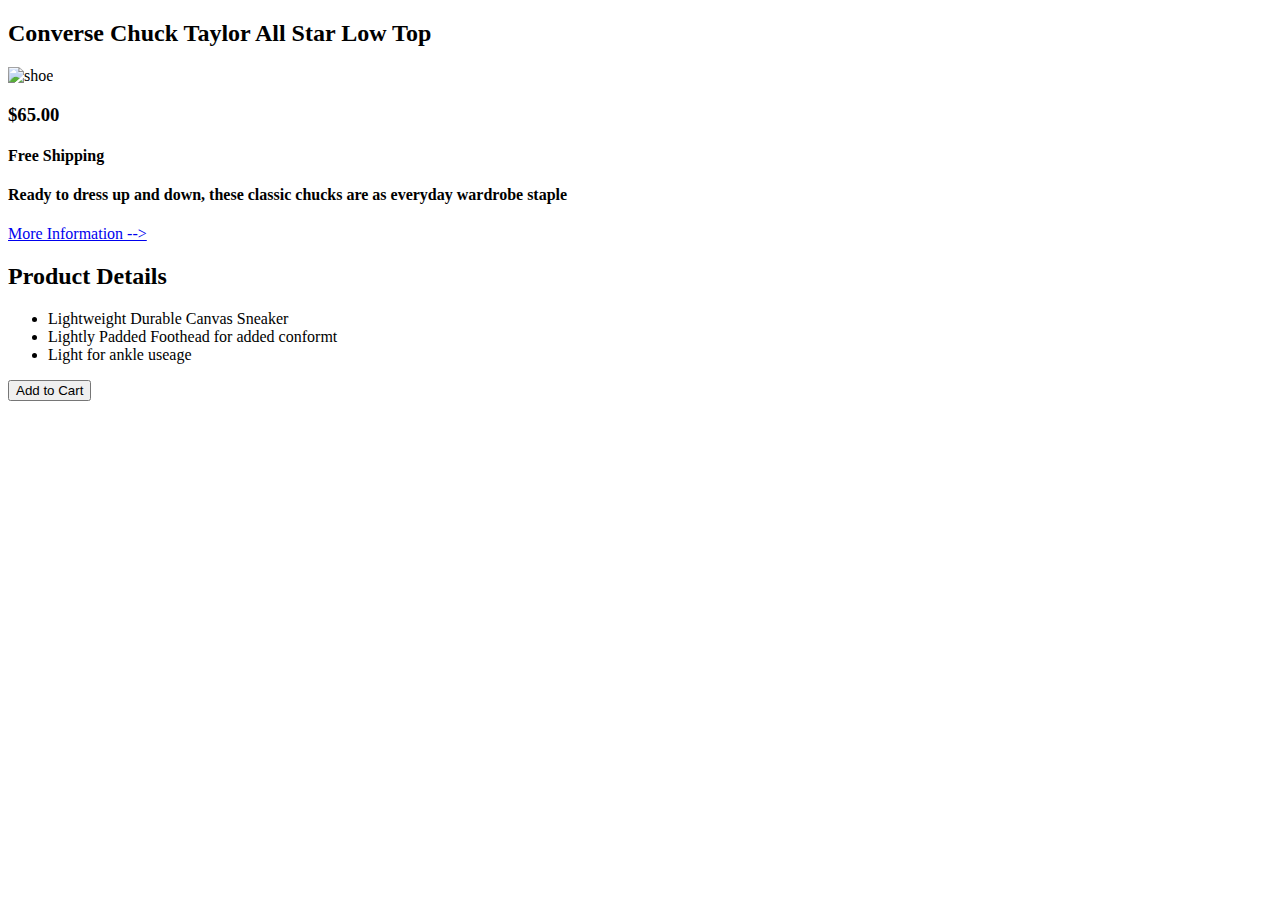
==== index.html @ b7d409ef "Add files via upload" ====
<!DOCTYPE html>
<html lang="en">
<head>
    <meta charset="UTF-8">
    <meta name="viewport" content="width=device-width, initial-scale=1.0">
    <title>challenge</title>
    <link rel="stylesheet" href="style.css">
</head>
<body>
    <div class="container">
    <header>
        <h2>Converse Chuck Taylor All Star Low Top</h2>
    </header>
    <section>
        <img src="shoe.jpg" alt="shoe"
        width="250"
        height="250"
        />
        <h3>$65.00</h3>
        <h4 class="free-ship"> Free Shipping</h4>
        <h4>Ready to dress up and down, these classic chucks are as everyday wardrobe staple</h4>
        <a href="#more" class="link">More Information --> </a>
    </section>
    
    <article>
        <h2 class="product">Product Details</h2>
        <ul>
            <li>Lightweight Durable Canvas Sneaker</li>
            <li>Lightly Padded Foothead for added conformt</li>
            <li>Light for ankle useage</li>
        </ul>
    </article>
    <footer>
        <button>Add to Cart</button>
    </footer>
    </div>


</body>
</html>
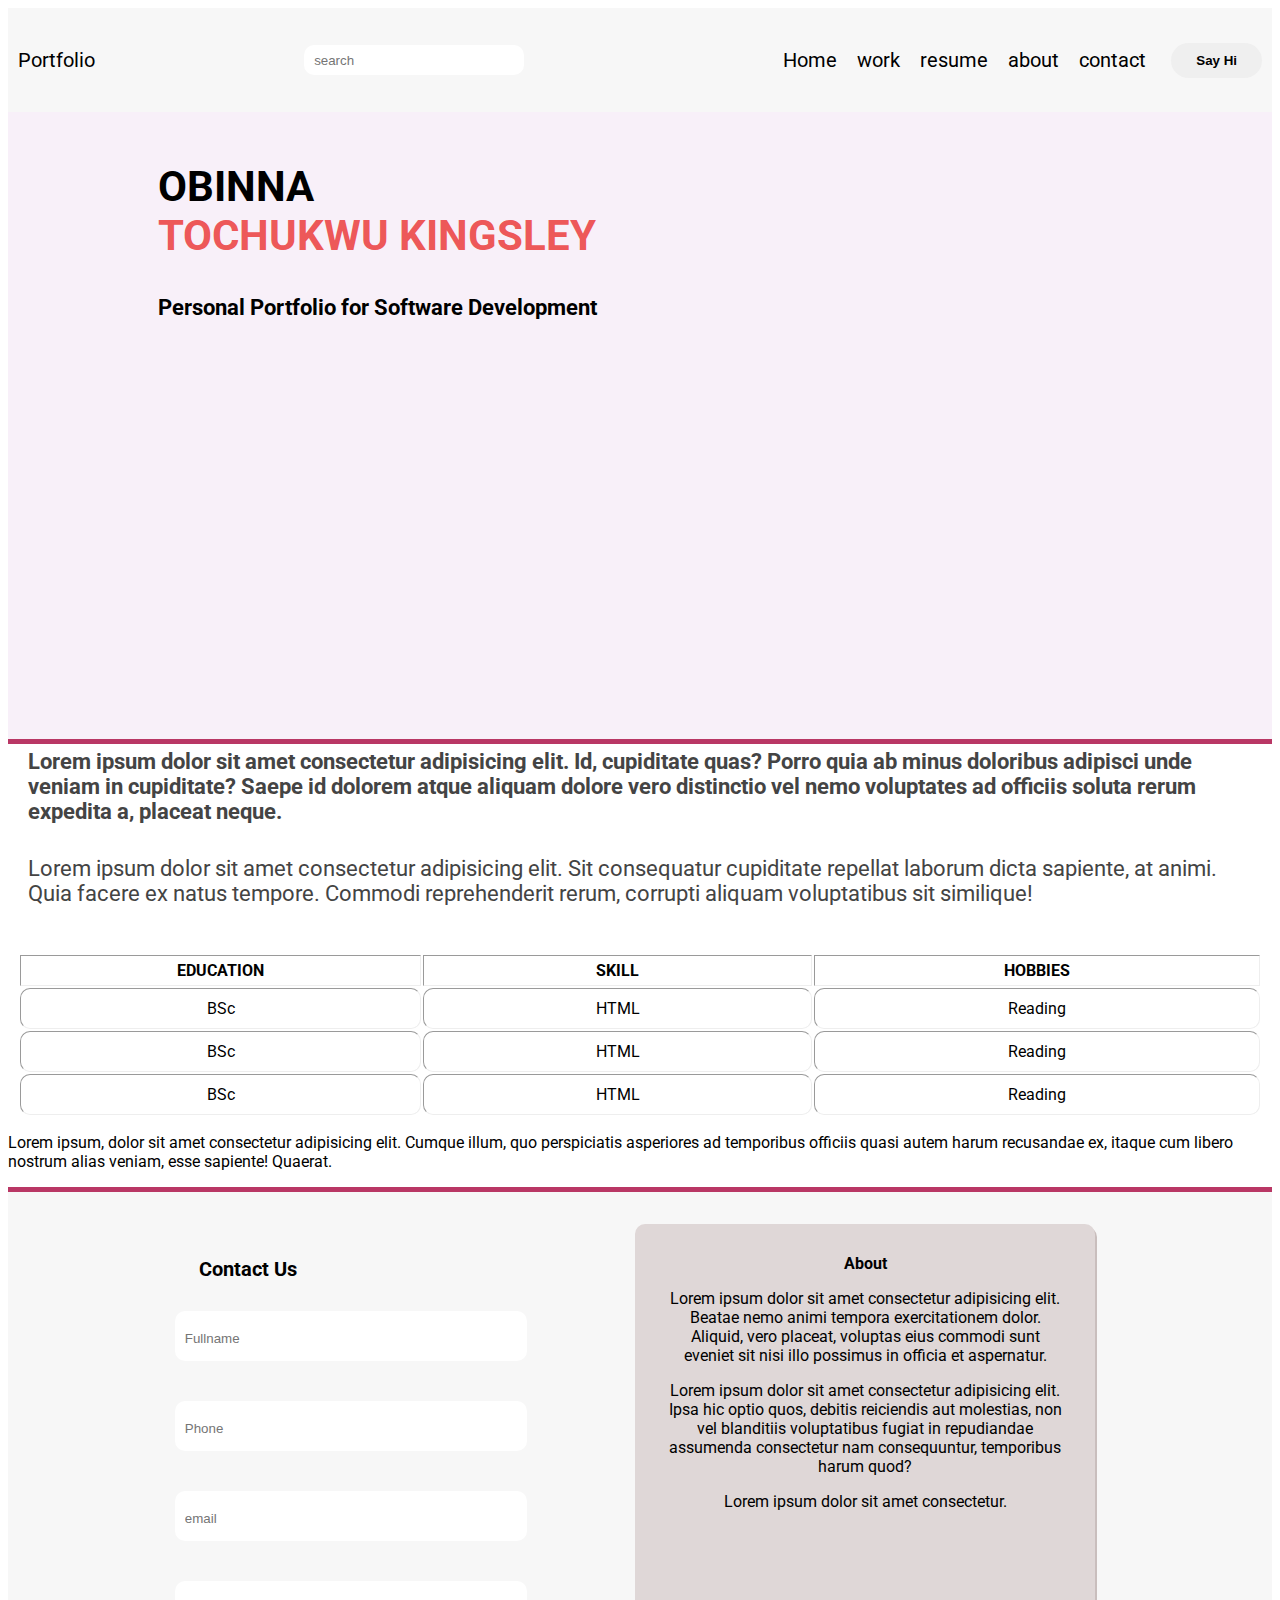
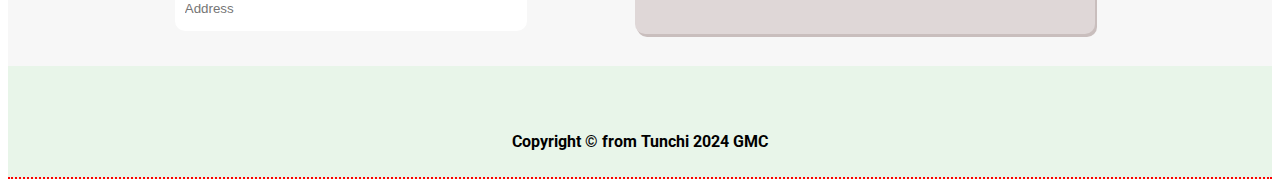
==== commit 80ed0157: "Add files via upload" ====
--- a/index.html
+++ b/index.html
@@ -3,38 +3,111 @@
 <head>
     <meta charset="UTF-8">
     <meta name="viewport" content="width=device-width, initial-scale=1.0">
-    <title>challenge</title>
+    <title>Portfolio</title>
+
+    <link rel="preconnect" href="https://fonts.googleapis.com">
+<link rel="preconnect" href="https://fonts.gstatic.com" crossorigin>
+<link href="https://fonts.googleapis.com/css2?family=Fredoka:wght@300..700&family=Kode+Mono:wght@400..700&family=Plus+Jakarta+Sans:ital,wght@0,200..800;1,200..800&family=Protest+Strike&family=Roboto:ital,wght@0,100;0,300;0,400;0,500;0,700;0,900;1,100;1,300;1,400;1,500;1,700;1,900&display=swap" rel="stylesheet">
+
+
     <link rel="stylesheet" href="style.css">
 </head>
 <body>
-    <div class="container">
     <header>
-        <h2>Converse Chuck Taylor All Star Low Top</h2>
+        <nav class="navbar">
+            <div class="logo">Portfolio</div>
+            <div>
+                <input type="text" placeholder="search" class="search">
+            </div>
+            <div class="nav-list">
+                <ul>
+                    <li>Home</li>
+                    <li>work</li>
+                    <li>resume</li>
+                    <li>about</li>  
+                    <li>contact</li>            
+                </ul>
+                <div>
+                    <button class="signup">Say Hi</button>
+                </div>
+            </div>
+            
+        </nav>
     </header>
-    <section>
-        <img src="shoe.jpg" alt="shoe"
-        width="250"
-        height="250"
-        />
-        <h3>$65.00</h3>
-        <h4 class="free-ship"> Free Shipping</h4>
-        <h4>Ready to dress up and down, these classic chucks are as everyday wardrobe staple</h4>
-        <a href="#more" class="link">More Information --> </a>
+
+    <section class="main-page">
+        <h2 class="name">Obinna <span><br class="name2">Tochukwu Kingsley</br></span></h2>
+        <h3 class="title">Personal Portfolio for Software Development</h3>
+
+        <div class="video">
+            <iframe style="padding: 0 25%;" width="660" height="315"  src="https://www.youtube.com/embed/DFmhX5h6Lig?si=LSxyy1KHhygQfR1V" title="YouTube video player" frameborder="0" allow="accelerometer; autoplay; clipboard-write; encrypted-media; gyroscope; picture-in-picture; web-share" allowfullscreen></iframe>
+        </div>
     </section>
+
+    <main>
+        <h2 class="about"> Lorem ipsum dolor sit amet consectetur adipisicing elit. Id, cupiditate quas? Porro quia ab minus doloribus adipisci unde veniam in cupiditate? Saepe id dolorem atque aliquam dolore vero distinctio vel nemo voluptates ad officiis soluta rerum expedita a, placeat neque.</h2>
+
+        <p class="work">Lorem ipsum dolor sit amet consectetur adipisicing elit. Sit consequatur cupiditate repellat laborum dicta sapiente, at animi. Quia facere ex natus tempore. Commodi reprehenderit rerum, corrupti aliquam voluptatibus sit similique!</p>
+
+        <div class="table">
+            <table border ="1">
+                <tr>
+                    <th>Education</th>
+                    <th>skill</th>
+                    <th>Hobbies</th>
+                </tr>
+                <tr>
+                    <td>BSc</td>
+                    <td>HTML</td>
+                    <td>Reading</td>
+                </tr>
+                <tr>
+                    <td>BSc</td>
+                    <td>HTML</td>
+                    <td>Reading</td>
+                </tr>
+                <tr>
+                    <td>BSc</td>
+                    <td>HTML</td>
+                    <td>Reading</td>
+                </tr>
+            </table> 
+        </div>
     
-    <article>
-        <h2 class="product">Product Details</h2>
-        <ul>
-            <li>Lightweight Durable Canvas Sneaker</li>
-            <li>Lightly Padded Foothead for added conformt</li>
-            <li>Light for ankle useage</li>
-        </ul>
-    </article>
+
+        <article>
+             <p>Lorem ipsum, dolor sit amet consectetur adipisicing elit. Cumque illum, quo perspiciatis asperiores ad temporibus officiis quasi autem harum recusandae ex, itaque cum libero nostrum alias veniam, esse sapiente! Quaerat.</p>
+        </article>
+    </main>
+
+    <section class="form">
+        <div>
+        <form action="">
+            <label for="name"> <p class="contact">Contact Us</p>
+                <input type="text" placeholder="Fullname">
+            </label>
+            <label for="name">
+                <input type="text" placeholder="Phone">
+            </label>
+            <label for="name">
+                <input type="text" placeholder="email">
+            </label>
+            <label for="name">
+                <input type="text" placeholder="Address">
+            </label>       
+        </div>
+            <div class="box">
+                <strong>About</strong> 
+                <p>Lorem ipsum dolor sit amet consectetur adipisicing elit. Beatae nemo animi tempora exercitationem dolor. Aliquid, vero placeat, voluptas eius commodi sunt eveniet sit nisi illo possimus in officia et aspernatur.</p>
+                <p>Lorem ipsum dolor sit amet consectetur adipisicing elit. Ipsa hic optio quos, debitis reiciendis aut molestias, non vel blanditiis voluptatibus fugiat in repudiandae assumenda consectetur nam consequuntur, temporibus harum quod?</p>
+                <p>Lorem ipsum dolor sit amet consectetur.</p>
+            </div>
+        </form>
+    </section>
+
     <footer>
-        <button>Add to Cart</button>
+        <p> Copyright &copy; from Tunchi 2024 GMC</p>
     </footer>
-    </div>
-
-
+    
 </body>
-</html>+</html>
--- a/style.css
+++ b/style.css
@@ -0,0 +1,224 @@
+body{
+    font-family: roboto;
+    /* font-family: Verdana, Geneva, Tahoma, sans-serif; */
+    /* background-color: #f7f7f7; */
+    /* margin: 0; */
+}
+
+header{
+    margin: 0;
+    padding: 0;
+}
+
+.navbar{
+    font-size: 20px;
+    background-color: #f7f7f7;
+    display: flex;
+    justify-content: space-between;
+    align-items: center;
+    padding: 10px;
+    /* width: 100%; */
+}
+/* @media screen and (min-width: 101px) {
+    .navbar {
+        background-color: #871515;
+        width: auto;
+    }
+  } */
+
+.nav-list{
+    display: flex;
+    justify-content: space-between;
+    align-items: center;
+}
+.search{
+    /* background-color: #444; */
+    border: none;
+    color: #fff;
+    border-radius: 10px;
+    margin: 20px;
+    min-width: 200px;
+    height: 10px;
+    padding: 10px;
+}
+.search:hover {
+    background-color: #aa9b9b50;
+    color: #121111;
+    border-bottom:1px solid red;
+}
+    
+
+ul{
+    list-style: none;
+    display: flex;
+    padding-right: 15px;
+}
+ul li{
+    padding: 10px;
+}
+ul li:hover{
+    color: red;
+    cursor: pointer;
+}
+
+.signup{
+    border-radius: 20px;
+    padding: 10px 25px;
+    border: none;
+    cursor: pointer;
+    font-weight: bold;
+}
+.signup:hover{
+    border: 2px solid red;
+    background-color: #342f2f7e;
+    color: #fff;
+}
+
+.name{
+    font-size: 42px;
+    text-align: start;
+    padding: 50px 0 0 150px;
+    font-weight: bold;
+    text-transform: uppercase;
+}
+span{
+    color: #eb3c3cdc;
+}
+.title{
+    
+    font-size: 22px;
+    text-align: start;
+    padding: 0 0 50px 150px;
+    margin:auto;
+    font-weight: bold;
+}
+
+.main-page{
+    background-color: #f3e5f595;
+}
+.main-page h2{
+    margin-top: 0;
+}
+
+.video{
+    /* align-items: center; */
+    /* width: 100%; */
+    background-color: black;
+    background-color: transparent;
+    border-radius: 20px;
+    padding-bottom: 50px ;
+}
+
+main{
+    /* background-color: #E8F5E9; */
+}
+main h2{
+    margin-top: 0;
+}
+
+.about{
+    text-align: left;
+    padding: 5px 20px;
+    font-size: 22px;
+    color: #444;
+    border-top: 5px solid #b93765;
+    
+    
+}
+.work{
+    text-align: left;
+    padding: 5px 20px;
+    font-size: 22px;
+    color: #444;
+    
+}
+table{
+    border:1px solid rgba(194, 124, 116, 0.404);
+    margin: auto;
+    margin-bottom: 10px;
+    width: 100%;
+    border:none;
+
+}
+.table{
+    /* border-bottom: 5px solid #b93765; */
+    margin: 10px;
+    padding-top: 20px;
+
+}
+
+.table th{
+    font-size: 16px;
+    text-transform: uppercase;
+    padding: 5px;
+}
+table td{
+    padding: 10px 25px;
+    margin: 10px;
+    text-align: center;
+    width: 30px;
+    border-radius: 10px;
+}
+
+table td:hover{
+    color: salmon;
+    background-color: #f7f7f7;
+    font-weight: bold;
+}
+table th{
+    margin: 10px;
+
+}
+article{
+    border-bottom: 5px solid #b93765;
+}
+
+label{
+    display: block;
+    /* margin: 15px 50%; */
+    width: 80%;
+    padding-top: 20px;
+    text-align: center;
+    font-size: 20px;
+    font-weight: bold;
+}
+
+input{
+    padding: 20px 100% 15px 10px;
+    margin: 10px;
+    /* width: 100%; */
+    border: none;
+    border-radius: 10px;
+
+}
+input:hover{
+    border:2px solid #444;
+}
+.form{
+    padding: 25px;
+    background-color:  #f7f7f7;
+    display: flex;
+    justify-content: space-around;
+    align-items: center;
+    text-align: center;
+}
+.box{
+    background-color: #dfd7d7;
+    padding: 30px;
+    margin-right: 20px;
+    height: 350px;
+    width: 400px;
+    border-radius: 10px;
+    box-shadow: 2px 3px rgba(89, 51, 47, 0.292);
+
+}
+
+footer{
+    font-size: 16px;
+    font-weight: bold;
+    text-align: center;
+    padding: 50px 20px 10px;
+    border-bottom: 2px dotted red;
+    background-color: #E8F5E9;
+
+}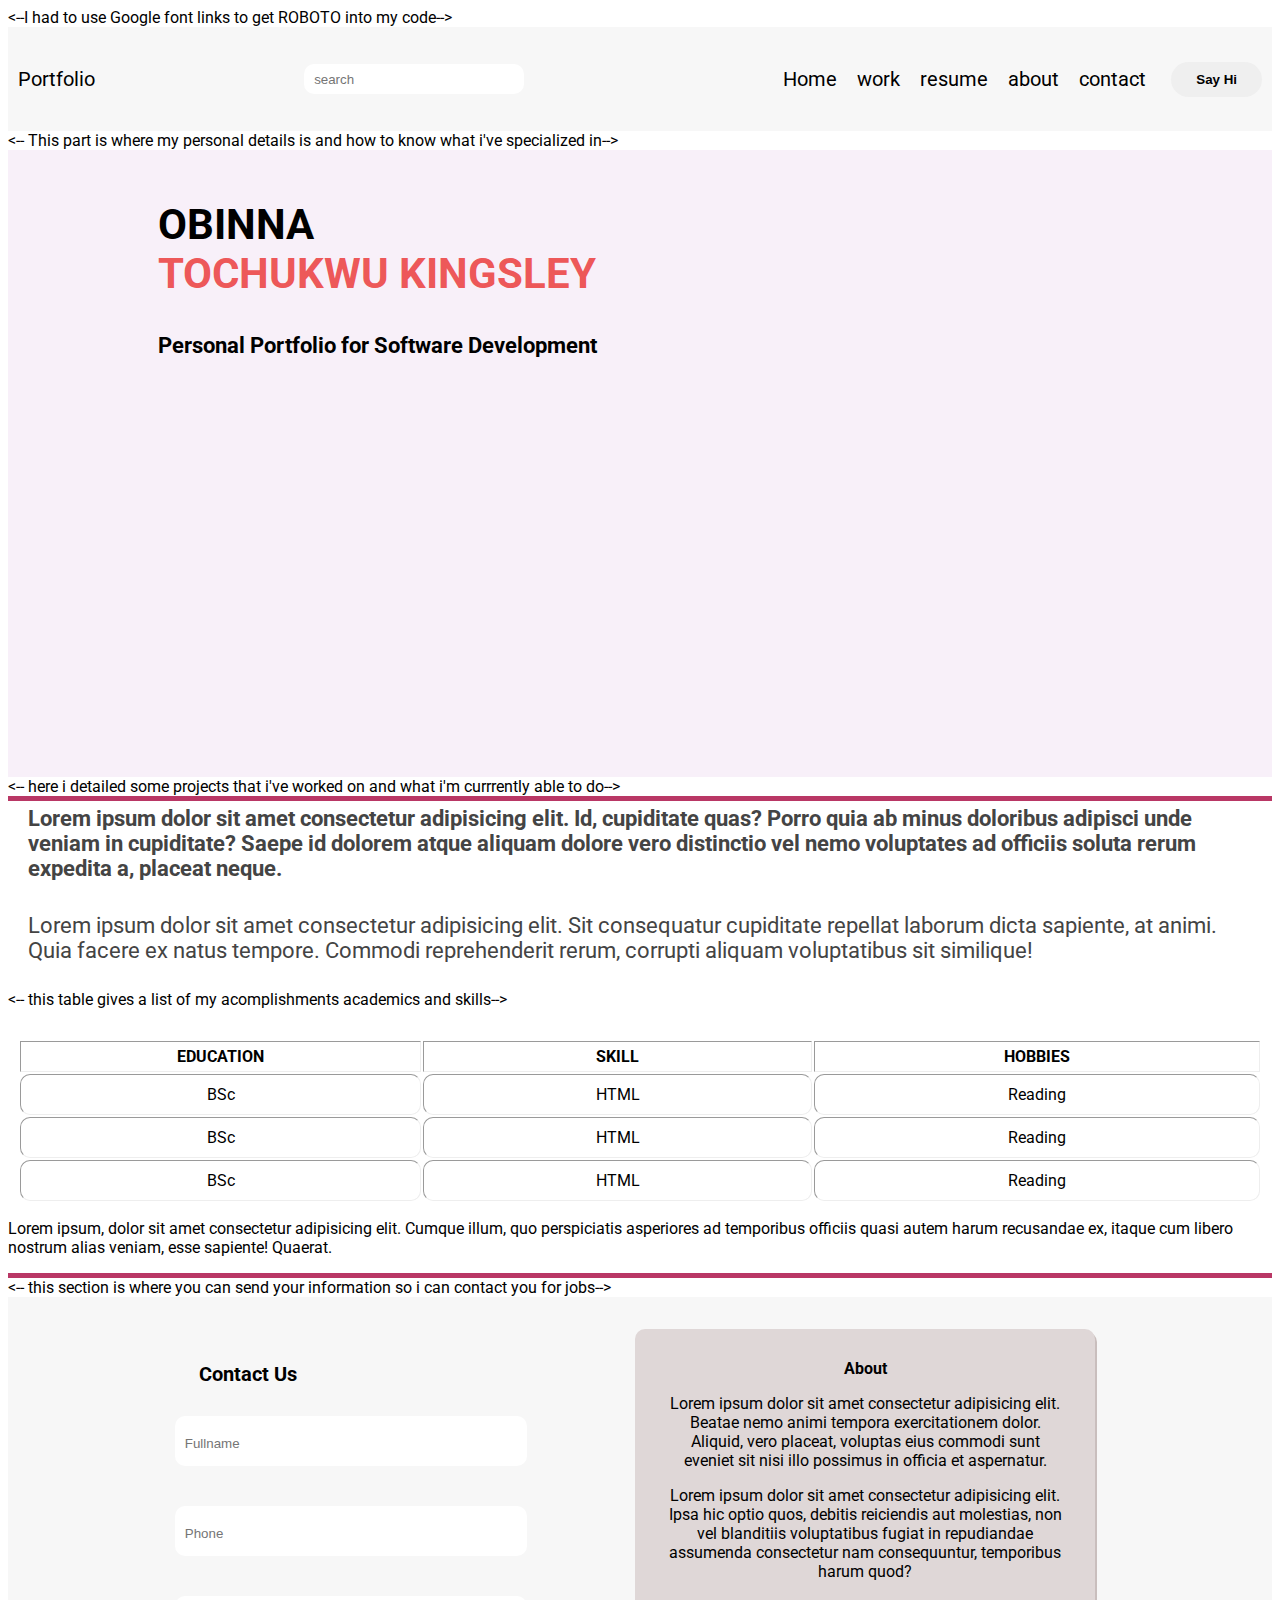
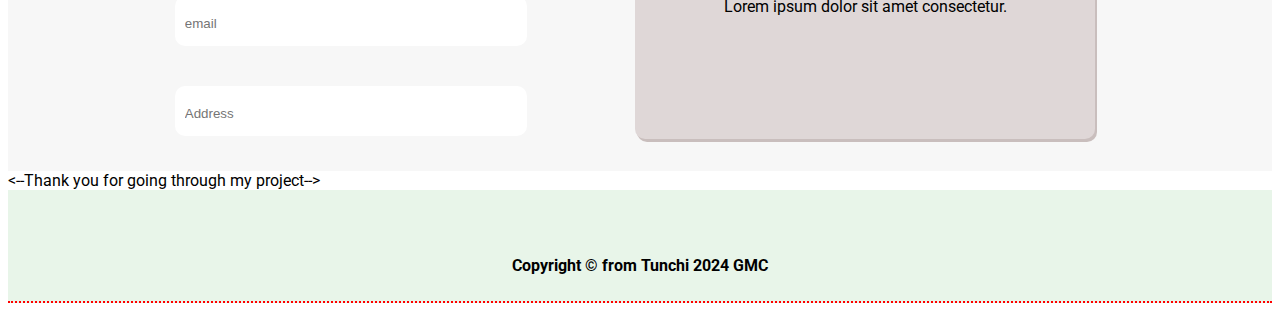
==== commit 1409cf13: "Update index.html" ====
--- a/index.html
+++ b/index.html
@@ -4,7 +4,7 @@
     <meta charset="UTF-8">
     <meta name="viewport" content="width=device-width, initial-scale=1.0">
     <title>Portfolio</title>
-
+<--I had to use Google font links to get ROBOTO into my code-->
     <link rel="preconnect" href="https://fonts.googleapis.com">
 <link rel="preconnect" href="https://fonts.gstatic.com" crossorigin>
 <link href="https://fonts.googleapis.com/css2?family=Fredoka:wght@300..700&family=Kode+Mono:wght@400..700&family=Plus+Jakarta+Sans:ital,wght@0,200..800;1,200..800&family=Protest+Strike&family=Roboto:ital,wght@0,100;0,300;0,400;0,500;0,700;0,900;1,100;1,300;1,400;1,500;1,700;1,900&display=swap" rel="stylesheet">
@@ -34,7 +34,7 @@
             
         </nav>
     </header>
-
+<-- This part is where my personal details is and how to know what i've specialized in-->
     <section class="main-page">
         <h2 class="name">Obinna <span><br class="name2">Tochukwu Kingsley</br></span></h2>
         <h3 class="title">Personal Portfolio for Software Development</h3>
@@ -43,12 +43,14 @@
             <iframe style="padding: 0 25%;" width="660" height="315"  src="https://www.youtube.com/embed/DFmhX5h6Lig?si=LSxyy1KHhygQfR1V" title="YouTube video player" frameborder="0" allow="accelerometer; autoplay; clipboard-write; encrypted-media; gyroscope; picture-in-picture; web-share" allowfullscreen></iframe>
         </div>
     </section>
-
+<-- here i detailed some projects that i've worked on and what i'm currrently able to do-->
     <main>
         <h2 class="about"> Lorem ipsum dolor sit amet consectetur adipisicing elit. Id, cupiditate quas? Porro quia ab minus doloribus adipisci unde veniam in cupiditate? Saepe id dolorem atque aliquam dolore vero distinctio vel nemo voluptates ad officiis soluta rerum expedita a, placeat neque.</h2>
 
         <p class="work">Lorem ipsum dolor sit amet consectetur adipisicing elit. Sit consequatur cupiditate repellat laborum dicta sapiente, at animi. Quia facere ex natus tempore. Commodi reprehenderit rerum, corrupti aliquam voluptatibus sit similique!</p>
 
+
+        <-- this table gives a list of my acomplishments academics and skills-->
         <div class="table">
             <table border ="1">
                 <tr>
@@ -79,7 +81,7 @@
              <p>Lorem ipsum, dolor sit amet consectetur adipisicing elit. Cumque illum, quo perspiciatis asperiores ad temporibus officiis quasi autem harum recusandae ex, itaque cum libero nostrum alias veniam, esse sapiente! Quaerat.</p>
         </article>
     </main>
-
+<-- this section is where you can send your information so i can contact you for jobs-->
     <section class="form">
         <div>
         <form action="">
@@ -104,7 +106,7 @@
             </div>
         </form>
     </section>
-
+<--Thank you for going through my project-->
     <footer>
         <p> Copyright &copy; from Tunchi 2024 GMC</p>
     </footer>
